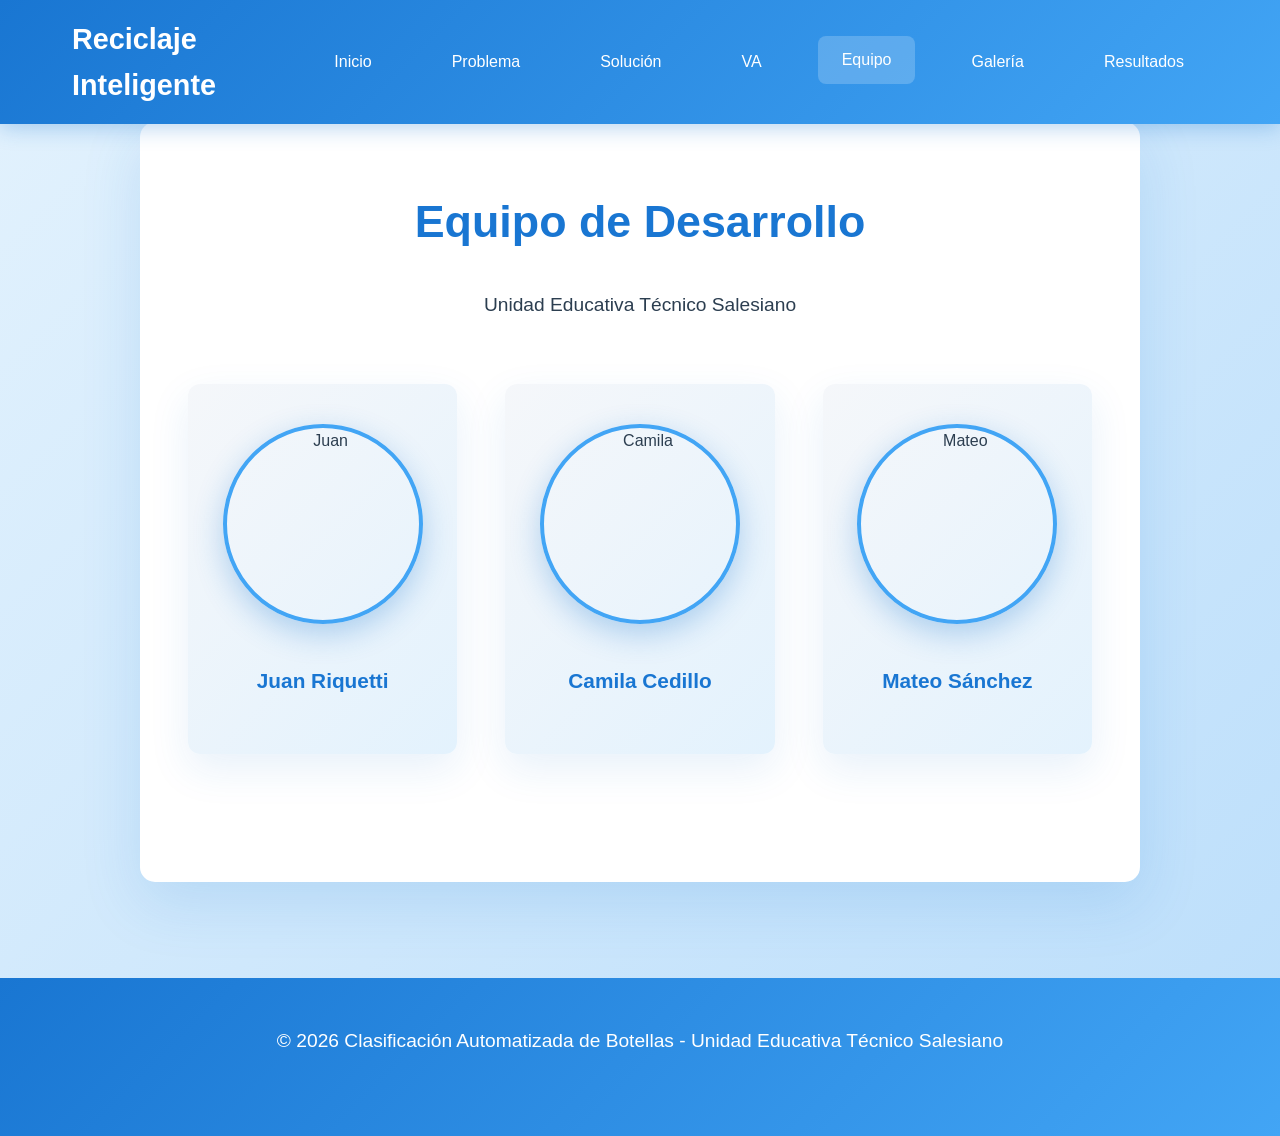
==== equipo.html @ 285b6670 "Add files via upload" ====
<!DOCTYPE html>
<html lang="es">
<head>
    <meta charset="UTF-8">
    <meta name="viewport" content="width=device-width, initial-scale=1.0">
    <title>Clasificación Botellas VA</title>
    <link rel="stylesheet" href="estilos.css">
</head>
<body>
    <header>
        <div class="header-content">
            <div class="logo">Reciclaje Inteligente</div>
            <nav>
                <a href="index.html">Inicio</a>
                <a href="problema.html">Problema</a>
                <a href="solucion.html">Solución</a>
                <a href="vision-artificial.html">VA</a>
                <a href="equipo.html" class="active">Equipo</a>
                <a href="galeria.html">Galería</a>
                <a href="resultados.html">Resultados</a>
            </nav>
        </div>
    </header>

    <main>
        <div class="container">
            <div class="content">
                <h1>Equipo de Desarrollo</h1>
                
                <p>Unidad Educativa Técnico Salesiano</p>

                <div class="team-grid" style="grid-template-columns: repeat(3, 1fr);">
                    <div class="team-member">
                        <img src="imagenes/Juan.jpeg" alt="Juan" class="member-avatar">
                        <h3>Juan Riquetti</h3>
                    </div>
                    <div class="team-member">
                        <img src="imagenes/Camila.jpeg" alt="Camila" class="member-avatar">
                        <h3>Camila Cedillo</h3>
                    </div>
                    <div class="team-member">
                        <img src="imagenes/Mateo.jpeg" alt="Mateo" class="member-avatar">
                        <h3>Mateo Sánchez</h3>
                    </div>
                </div>
            </div>
        </div>
    </main>

    <footer>
        <div class="footer-content">
            <p>&copy; 2026 Clasificación Automatizada de Botellas - Unidad Educativa Técnico Salesiano</p>
        </div>
    </footer>

    <button class="scroll-top" onclick="scrollToTop()">↑</button>

    <script>
        window.addEventListener('scroll', () => {
            document.querySelector('.scroll-top').style.display = window.pageYOffset > 300 ? 'block' : 'none';
        });

        function scrollToTop() {
            window.scrollTo({ top: 0, behavior: 'smooth' });
        }
    </script>
</body>
</html>
---- estilos.css ----
* {
    margin: 0;
    padding: 0;
    box-sizing: border-box;
}

body {
    font-family: 'Segoe UI', Tahoma, Geneva, Verdana, sans-serif;
    line-height: 1.6;
    color: #2c3e50;
    background: linear-gradient(135deg, #e3f2fd 0%, #bbdefb 100%);
    min-height: 100vh;
}

header {
    background: linear-gradient(135deg, #1976d2 0%, #42a5f5 100%);
    color: white;
    padding: 1rem 0;
    position: fixed;
    width: 100%;
    top: 0;
    z-index: 1000;
    box-shadow: 0 4px 20px rgba(25, 118, 210, 0.3);
}

.header-content {
    max-width: 1200px;
    margin: 0 auto;
    display: flex;
    justify-content: space-between;
    align-items: center;
    padding: 0 2rem;
}

.logo {
    font-size: 1.8rem;
    font-weight: 600;
}

nav {
    display: flex;
    gap: 2rem;
}

nav a {
    color: white;
    text-decoration: none;
    padding: 0.7rem 1.5rem;
    border-radius: 8px;
    transition: all 0.3s ease;
    font-weight: 500;
}

nav a:hover, nav a.active {
    background: rgba(255,255,255,0.2);
    transform: translateY(-2px);
}

main {
    margin-top: 90px;
    padding: 2rem;
    min-height: calc(100vh - 180px);
}

.container {
    max-width: 1000px;
    margin: 0 auto;
    background: white;
    border-radius: 15px;
    box-shadow: 0 20px 60px rgba(25, 118, 210, 0.15);
    overflow: hidden;
}

.content {
    padding: 4rem 3rem;
    text-align: center;
}

h1 {
    font-size: 2.8rem;
    color: #1976d2;
    margin-bottom: 2rem;
    font-weight: 700;
}

h2 {
    font-size: 2.2rem;
    color: #42a5f5;
    margin: 3rem 0 2rem 0;
    font-weight: 600;
}

h3 {
    font-size: 1.6rem;
    color: #1976d2;
    margin: 2.5rem 0 1.5rem 0;
    font-weight: 600;
}

p {
    font-size: 1.2rem;
    margin-bottom: 2rem;
    max-width: 800px;
    margin-left: auto;
    margin-right: auto;
}

.highlight {
    background: linear-gradient(135deg, #e3f2fd 0%, #bbdefb 100%);
    padding: 2.5rem;
    border-radius: 12px;
    margin: 3rem auto;
    border-left: 6px solid #1976d2;
    max-width: 800px;
}

/* TEAM-GRID PERFECTO - 3 COLUMNAS IGUALES */
.team-grid {
    display: grid;
    grid-template-columns: repeat(3, 1fr);
    gap: 3rem;
    margin: 4rem auto;
    max-width: 1100px;
    width: 100%;
    justify-items: center;
    align-items: start;
}

.team-member {
    background: linear-gradient(135deg, #f5f7fa 0%, #e3f2fd 100%);
    padding: 2.5rem 1.8rem;
    border-radius: 12px;
    box-shadow: 0 15px 40px rgba(25, 118, 210, 0.1);
    transition: transform 0.3s ease, box-shadow 0.3s ease;
    width: 100%;
    max-width: 320px;
    text-align: center;
}

.team-member:hover {
    transform: translateY(-8px);
    box-shadow: 0 25px 60px rgba(25, 118, 210, 0.2);
}

.member-avatar {
    width: 200px;
    height: 200px;
    margin: 0 auto 1.5rem;
    border-radius: 50%;
    object-fit: cover;
    display: block;
    border: 4px solid #42a5f5;
    box-shadow: 0 10px 30px rgba(25, 118, 210, 0.3);
}

.team-member h3 {
    font-size: 1.3rem;
    margin-bottom: 1rem;
    color: #1976d2;
}

.team-member p {
    font-size: 1rem;
    color: #5a6c7d;
    margin-bottom: 0;
}

.gallery {
    display: grid;
    grid-template-columns: repeat(2, 1fr);
    gap: 2.5rem;
    margin: 3rem auto;
    max-width: 800px;
    justify-items: center;
}

/* centra el tercer video abajo */
.gallery-item:nth-child(3) {
    grid-column: 1 / 3;
    justify-self: center;
    max-width: 320px;
    width: 100%;
}

.gallery-item {
    position: relative;
    border-radius: 12px;
    overflow: hidden;
    box-shadow: 0 20px 50px rgba(25, 118, 210, 0.15);
    transition: all 0.4s ease;
}

.gallery-item:hover {
    transform: translateY(-10px);
    box-shadow: 0 30px 70px rgba(25, 118, 210, 0.25);
}

.gallery-item video, .gallery-item img {
    width: 100%;
    height: 280px;
    object-fit: cover;
}

.gallery-label {
    position: absolute;
    bottom: 0;
    left: 0;
    right: 0;
    background: linear-gradient(transparent, rgba(25, 118, 210, 0.95));
    color: white;
    padding: 1.5rem 1rem 1rem;
}

table {
    width: 100%;
    max-width: 900px;
    margin: 3rem auto;
    border-collapse: collapse;
    background: white;
    border-radius: 12px;
    overflow: hidden;
    box-shadow: 0 20px 50px rgba(25, 118, 210, 0.15);
}

th, td {
    padding: 1.5rem 1.2rem;
    text-align: center;
    border-bottom: 1px solid #e3f2fd;
}

th {
    background: linear-gradient(135deg, #1976d2 0%, #42a5f5 100%);
    color: white;
    font-weight: 600;
    font-size: 1.1rem;
}

tr:hover {
    background: #f0f8ff;
}

tr:last-child {
    font-weight: 600;
    font-size: 1.1rem;
}

footer {
    background: linear-gradient(135deg, #1976d2 0%, #42a5f5 100%);
    color: white;
    text-align: center;
    padding: 3rem 2rem;
    margin-top: 4rem;
}

.footer-content {
    max-width: 1000px;
    margin: 0 auto;
}

.scroll-top {
    position: fixed;
    bottom: 30px;
    right: 30px;
    background: linear-gradient(135deg, #1976d2, #42a5f5);
    color: white;
    border: none;
    width: 55px;
    height: 55px;
    border-radius: 50%;
    cursor: pointer;
    font-size: 1.3rem;
    font-weight: bold;
    box-shadow: 0 10px 30px rgba(25, 118, 210, 0.4);
    transition: all 0.3s ease;
    z-index: 1000;
    display: none;
}

.scroll-top:hover {
    transform: translateY(-5px);
    box-shadow: 0 15px 40px rgba(25, 118, 210, 0.5);
}

@media (max-width: 768px) {
    .header-content {
        flex-direction: column;
        gap: 1.5rem;
        padding: 1rem;
    }

    nav {
        flex-wrap: wrap;
        justify-content: center;
        gap: 1rem;
    }

    .content {
        padding: 2.5rem 1.5rem;
    }

    h1 {
        font-size: 2.2rem;
    }

    h2 {
        font-size: 1.8rem;
    }

    .team-grid {
        grid-template-columns: 1fr;
        gap: 2rem;
        max-width: 400px;
    }

    .team-member {
        max-width: 100%;
    }
}
/* ================= RESPONSIVE EXTRA PARA CELULARES ================= */
@media screen and (max-width: 768px) {

    body {
        overflow-x: hidden;
    }

    header {
        position: relative;
        padding: 0.8rem 0;
    }

    .header-content {
        flex-direction: column;
        padding: 0 1rem;
        gap: 1rem;
    }

    .logo {
        font-size: 1.3rem;
        text-align: center;
    }

    nav {
        width: 100%;
        flex-wrap: wrap;
        justify-content: center;
        gap: 0.5rem;
    }

    nav a {
        padding: 0.5rem 0.8rem;
        font-size: 0.85rem;
    }

    main {
        margin-top: 20px;
        padding: 1rem;
    }

    .container {
        width: 100%;
        border-radius: 12px;
    }

    .content {
        padding: 2rem 1rem;
    }

    h1 {
        font-size: 1.8rem;
        line-height: 1.3;
    }

    h2 {
        font-size: 1.4rem;
        line-height: 1.3;
    }

    h3 {
        font-size: 1.1rem;
    }

    p,
    li {
        font-size: 0.95rem;
        line-height: 1.5;
    }

    ul {
        padding-left: 1.2rem;
    }

    .highlight {
        padding: 1.5rem;
        margin: 2rem auto;
    }

    .team-grid {
        grid-template-columns: 1fr !important;
        gap: 1.5rem;
        max-width: 100%;
    }

    .member-avatar {
        width: 90px;
        height: 90px;
        font-size: 2rem;
    }

    .gallery {
        grid-template-columns: 1fr;
        gap: 1.5rem;
    }

    .gallery-item video,
    .gallery-item img {
        height: auto;
        max-height: 250px;
    }

    table {
        display: block;
        overflow-x: auto;
        white-space: nowrap;
        font-size: 0.9rem;
    }

    th, td {
        padding: 0.8rem;
        font-size: 0.85rem;
    }

    footer {
        padding: 2rem 1rem;
    }

    .scroll-top {
        width: 45px;
        height: 45px;
        font-size: 1rem;
        bottom: 20px;
        right: 20px;
    }
}
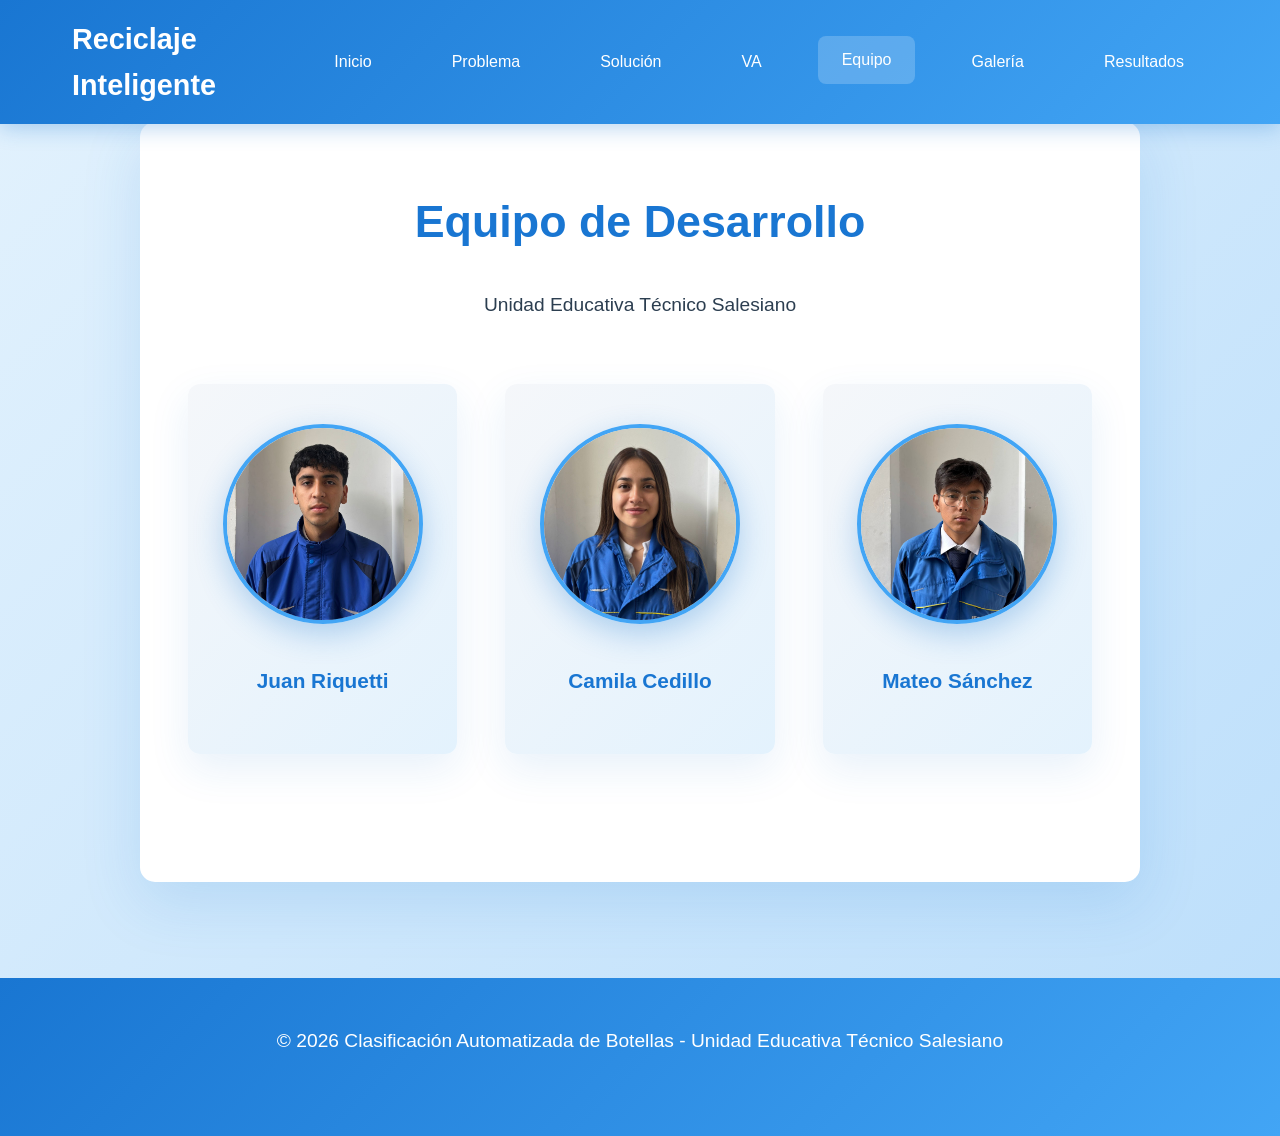
==== commit 01b11b2c: "Update equipo.html" ====
--- a/equipo.html
+++ b/equipo.html
@@ -31,15 +31,15 @@
 
                 <div class="team-grid" style="grid-template-columns: repeat(3, 1fr);">
                     <div class="team-member">
-                        <img src="imagenes/Juan.jpeg" alt="Juan" class="member-avatar">
+                        <img src="Juan.jpeg" alt="Juan" class="member-avatar">
                         <h3>Juan Riquetti</h3>
                     </div>
                     <div class="team-member">
-                        <img src="imagenes/Camila.jpeg" alt="Camila" class="member-avatar">
+                        <img src="Camila.jpeg" alt="Camila" class="member-avatar">
                         <h3>Camila Cedillo</h3>
                     </div>
                     <div class="team-member">
-                        <img src="imagenes/Mateo.jpeg" alt="Mateo" class="member-avatar">
+                        <img src="Mateo.jpeg" alt="Mateo" class="member-avatar">
                         <h3>Mateo Sánchez</h3>
                     </div>
                 </div>
@@ -65,4 +65,4 @@
         }
     </script>
 </body>
-</html>+</html>
